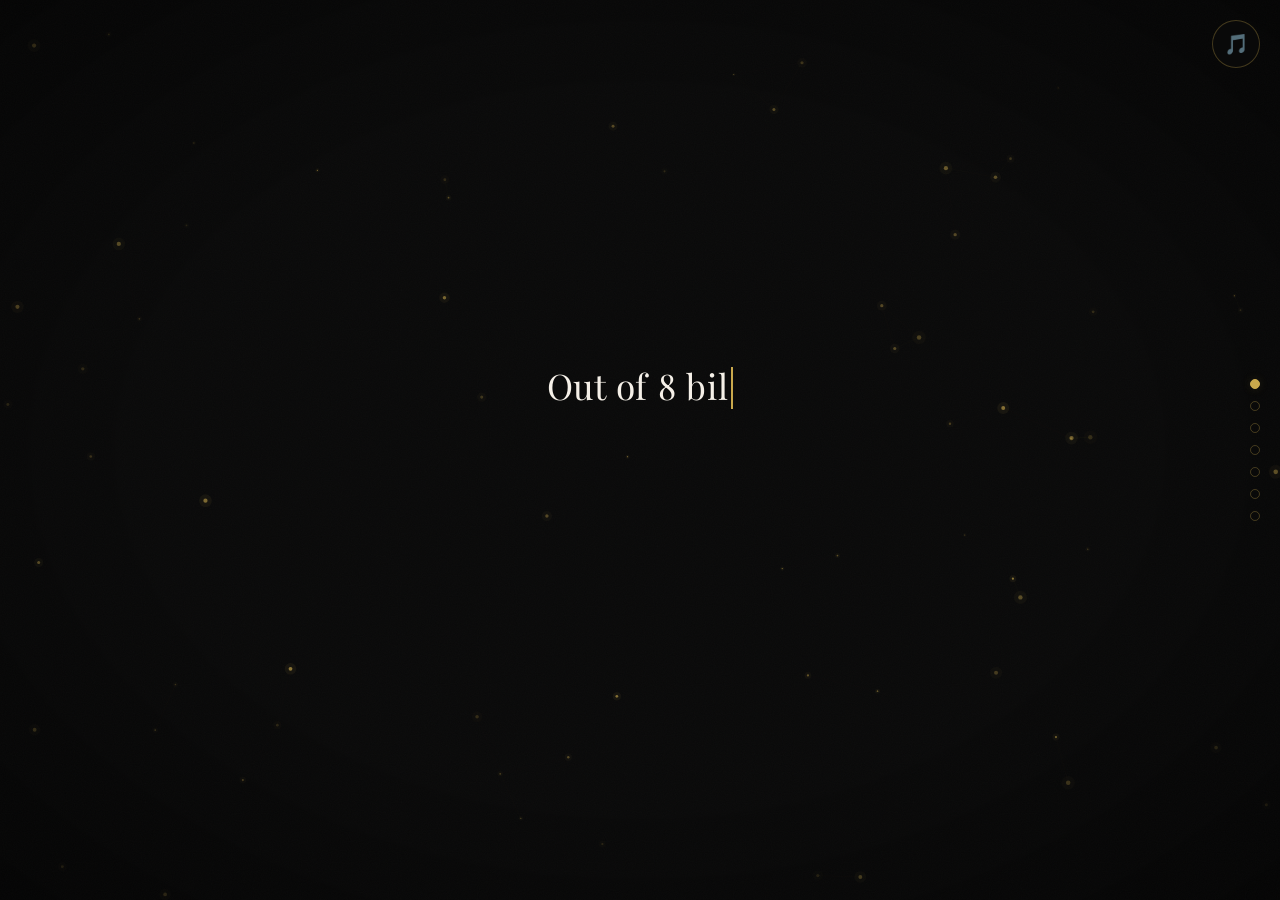
==== index.html @ c8b2b07a "✨ Add vignette overlay, noise texture, OG tags, favicon — premium polish" ====
<!DOCTYPE html>
<html lang="en">
<head>
  <meta charset="UTF-8" />
  <meta name="viewport" content="width=device-width, initial-scale=1.0" />
  <title>Happy Best Friends Day 💛</title>
  <meta name="description" content="A heartfelt tribute to the friends who became family. Happy Best Friends Day." />
  <meta name="theme-color" content="#0a0a0a" />

  <!-- Open Graph for social sharing -->
  <meta property="og:title" content="Happy Best Friends Day 💛" />
  <meta property="og:description" content="A heartfelt tribute to the friends who became family." />
  <meta property="og:type" content="website" />

  <!-- Inline SVG Favicon -->
  <link rel="icon" type="image/svg+xml" href="data:image/svg+xml,%3Csvg xmlns='http://www.w3.org/2000/svg' viewBox='0 0 100 100'%3E%3Ctext y='.9em' font-size='90'%3E💛%3C/text%3E%3C/svg%3E" />

  <!-- Google Fonts -->
  <link rel="preconnect" href="https://fonts.googleapis.com" />
  <link rel="preconnect" href="https://fonts.gstatic.com" crossorigin />
  <link href="https://fonts.googleapis.com/css2?family=Playfair+Display:ital,wght@0,400;0,700;0,900;1,400;1,700&family=DM+Sans:wght@300;400;500;700&family=JetBrains+Mono:wght@400;700&display=swap" rel="stylesheet" />

  <!-- Canvas Confetti CDN -->
  <script src="https://cdn.jsdelivr.net/npm/canvas-confetti@1.9.2/dist/confetti.browser.min.js"></script>

  <!-- Styles -->
  <link rel="stylesheet" href="style.css" />
</head>
<body>

  <!-- Persistent Particle Canvas -->
  <canvas id="particle-canvas"></canvas>

  <!-- Cinematic Vignette Overlay -->
  <div id="vignette-overlay"></div>

  <!-- Music Toggle -->
  <!-- CUSTOMIZE: Replace assets/bg-music.mp3 with your own background music file -->
  <button class="music-toggle" id="musicToggle" aria-label="Toggle background music">🎵</button>
  <audio id="bgMusic" src="assets/bg-music.mp3" loop preload="auto"></audio>

  <!-- Navigation Dots -->
  <div class="nav-dots" id="navDots"></div>

  <!-- ============================================
       SECTION 1 — Landing
       ============================================ -->
  <div class="section active" id="section-0" data-section="0">
    <div class="landing-content">
      <div class="typing-container" id="typingContainer">
        <!-- CUSTOMIZE: Change the landing quotes below -->
        <div class="typing-line" id="line-0"></div>
        <div class="typing-line" id="line-1"></div>
        <div class="typing-line" id="line-2"></div>
        <div class="typing-line" id="line-3"></div>
      </div>
      <div class="begin-btn" id="beginBtn">
        <button class="gold-btn" onclick="goToSection(1)">Begin Journey →</button>
      </div>
    </div>
  </div>

  <!-- ============================================
       SECTION 2 — Name Reveal
       ============================================ -->
  <div class="section" id="section-1" data-section="1">
    <div class="name-reveal-content">
      <div class="name-form" id="nameForm">
        <h2>Before we continue...</h2>
        <p>What's your name?</p>
        <div class="name-input-wrapper">
          <input
            type="text"
            class="name-input"
            id="nameInput"
            placeholder="Type your name"
            autocomplete="off"
            maxlength="30"
          />
        </div>
        <button class="gold-btn" id="nameSubmitBtn">Continue →</button>
      </div>
      <div class="welcome-text" id="welcomeText"></div>
    </div>
  </div>

  <!-- ============================================
       SECTION 3 — Friendship Scanner
       ============================================ -->
  <div class="section" id="section-2" data-section="2">
    <div class="scanner-content">
      <div class="scanner-title">⟐ Friendship Analysis Protocol ⟐</div>

      <div id="scanSteps">
        <div class="scan-step" id="scan-0">Loading Memories...&nbsp;&nbsp;<span class="scan-bar" id="bar-0"></span></div>
        <div class="scan-step" id="scan-1">Loading Laughter...&nbsp;&nbsp;<span class="scan-bar" id="bar-1"></span></div>
        <div class="scan-step" id="scan-2">Loading Chaos...&nbsp;&nbsp;&nbsp;&nbsp;<span class="scan-bar" id="bar-2"></span></div>
        <div class="scan-step" id="scan-3">Loading Trust...&nbsp;&nbsp;&nbsp;&nbsp;<span class="scan-bar" id="bar-3"></span></div>
      </div>

      <div class="friendship-report" id="friendshipReport">
        <div class="report-title">◆ Friendship Report ◆</div>
        <div class="report-row">
          <span class="label">Loyalty</span>
          <span class="bar">██████████</span>
          <span class="value">100%</span>
        </div>
        <div class="report-row">
          <span class="label">Humor</span>
          <span class="bar">██████████</span>
          <span class="value">100%</span>
        </div>
        <div class="report-row chaos">
          <span class="label">Chaos</span>
          <span class="bar">██████████</span>
          <span class="value">1000%</span>
        </div>
        <div class="report-row maturity">
          <span class="label">Maturity</span>
          <span class="bar">█░░░░░░░░░</span>
          <span class="value">5%</span>
        </div>
      </div>

      <div class="scanner-btn" id="scannerBtn">
        <button class="gold-btn" onclick="goToSection(3)">Continue →</button>
      </div>
    </div>
  </div>

  <!-- ============================================
       SECTION 4 — Memory Wall
       ============================================ -->
  <div class="section" id="section-3" data-section="3">
    <div class="memory-content">
      <h2>Our Memories</h2>
      <p class="memory-subtitle">Every photo tells a story we'll never forget</p>

      <div class="memory-grid">
        <!-- CUSTOMIZE: Replace assets/photo1.jpg through photo4.jpg with your own photos -->
        <!-- CUSTOMIZE: Update the captions in data-caption attributes -->
        <div class="memory-card" data-img="assets/photo1.jpg" data-caption="The day we almost got kicked out.">
          <img src="assets/photo1.jpg" alt="Memory 1" onerror="this.style.display='none'; this.nextElementSibling.style.display='flex';" />
          <div class="placeholder-icon" style="display:none;">
            <svg viewBox="0 0 24 24"><path d="M23 19a2 2 0 01-2 2H3a2 2 0 01-2-2V8a2 2 0 012-2h4l2-3h6l2 3h4a2 2 0 012 2z" /><circle cx="12" cy="13" r="4" /></svg>
            <span>Photo 1</span>
          </div>
          <div class="memory-overlay"><span>Remember this day?</span></div>
        </div>

        <div class="memory-card" data-img="assets/photo2.jpg" data-caption="We laughed until it hurt.">
          <img src="assets/photo2.jpg" alt="Memory 2" onerror="this.style.display='none'; this.nextElementSibling.style.display='flex';" />
          <div class="placeholder-icon" style="display:none;">
            <svg viewBox="0 0 24 24"><path d="M23 19a2 2 0 01-2 2H3a2 2 0 01-2-2V8a2 2 0 012-2h4l2-3h6l2 3h4a2 2 0 012 2z" /><circle cx="12" cy="13" r="4" /></svg>
            <span>Photo 2</span>
          </div>
          <div class="memory-overlay"><span>Remember this day?</span></div>
        </div>

        <div class="memory-card" data-img="assets/photo3.jpg" data-caption="That spontaneous adventure.">
          <img src="assets/photo3.jpg" alt="Memory 3" onerror="this.style.display='none'; this.nextElementSibling.style.display='flex';" />
          <div class="placeholder-icon" style="display:none;">
            <svg viewBox="0 0 24 24"><path d="M23 19a2 2 0 01-2 2H3a2 2 0 01-2-2V8a2 2 0 012-2h4l2-3h6l2 3h4a2 2 0 012 2z" /><circle cx="12" cy="13" r="4" /></svg>
            <span>Photo 3</span>
          </div>
          <div class="memory-overlay"><span>Remember this day?</span></div>
        </div>

        <div class="memory-card" data-img="assets/photo4.jpg" data-caption="The one we'll never forget.">
          <img src="assets/photo4.jpg" alt="Memory 4" onerror="this.style.display='none'; this.nextElementSibling.style.display='flex';" />
          <div class="placeholder-icon" style="display:none;">
            <svg viewBox="0 0 24 24"><path d="M23 19a2 2 0 01-2 2H3a2 2 0 01-2-2V8a2 2 0 012-2h4l2-3h6l2 3h4a2 2 0 012 2z" /><circle cx="12" cy="13" r="4" /></svg>
            <span>Photo 4</span>
          </div>
          <div class="memory-overlay"><span>Remember this day?</span></div>
        </div>
      </div>

      <button class="gold-btn" onclick="goToSection(4)">Continue →</button>
    </div>
  </div>

  <!-- Memory Modal -->
  <div class="modal-backdrop" id="memoryModal">
    <div class="modal-content">
      <img id="modalImg" src="" alt="Memory" style="display:none;" />
      <div class="placeholder-large" id="modalPlaceholder" style="display:none;">
        <svg viewBox="0 0 24 24"><path d="M23 19a2 2 0 01-2 2H3a2 2 0 01-2-2V8a2 2 0 012-2h4l2-3h6l2 3h4a2 2 0 012 2z" stroke="currentColor" fill="none" stroke-width="1" /><circle cx="12" cy="13" r="4" stroke="currentColor" fill="none" stroke-width="1" /></svg>
      </div>
      <p class="modal-caption" id="modalCaption"></p>
    </div>
  </div>

  <!-- ============================================
       SECTION 5 — Friendship Timeline
       ============================================ -->
  <div class="section" id="section-4" data-section="4">
    <div class="timeline-content">
      <h2>Our Journey</h2>

      <div class="timeline">
        <!-- CUSTOMIZE: Update years and descriptions below -->
        <div class="timeline-node" data-delay="0">
          <div class="timeline-dot"></div>
          <div class="timeline-year">2023</div>
          <div class="timeline-desc">"Met you"</div>
        </div>
        <div class="timeline-node" data-delay="1">
          <div class="timeline-dot"></div>
          <div class="timeline-year">2024</div>
          <div class="timeline-desc">"Became close friends"</div>
        </div>
        <div class="timeline-node" data-delay="2">
          <div class="timeline-dot"></div>
          <div class="timeline-year">2025</div>
          <div class="timeline-desc">"Shared countless memories"</div>
        </div>
        <div class="timeline-node" data-delay="3">
          <div class="timeline-dot"></div>
          <div class="timeline-year">2026</div>
          <div class="timeline-desc">"Still here"</div>
        </div>
      </div>

      <div class="timeline-btn">
        <button class="gold-btn" onclick="goToSection(5)">Continue →</button>
      </div>
    </div>
  </div>

  <!-- ============================================
       SECTION 6 — Secret Letter
       ============================================ -->
  <div class="section" id="section-5" data-section="5">
    <div class="letter-content">
      <div class="letter-card">
        <!-- CUSTOMIZE: Edit the letter lines below -->
        <div class="letter-line" id="letter-0"></div>
        <div class="letter-line" id="letter-1">People often talk about success, money, careers and achievements.</div>
        <div class="letter-line" id="letter-2">But years later, what we truly remember are the people who stood beside us.</div>
        <div class="letter-line" id="letter-3">Thank you for being one of them.</div>
        <div class="letter-line" id="letter-4">Happy Best Friends Day ❤️</div>
      </div>
      <div class="letter-btn" id="letterBtn">
        <button class="gold-btn" onclick="goToSection(6)">One Last Thing →</button>
      </div>
    </div>
  </div>

  <!-- ============================================
       SECTION 7 — Final Surprise
       ============================================ -->
  <div class="section" id="section-6" data-section="6">
    <div class="surprise-content">
      <button class="gold-btn surprise-calc-btn" id="calcBtn">Calculate Friendship Value</button>
      <div class="surprise-sequence" id="surpriseSequence" style="display:none;"></div>
      <div class="final-message" id="finalMessage">See you in the next chapter. 🥂</div>
    </div>
  </div>

  <!-- Main Script -->
  <script src="script.js"></script>
</body>
</html>
---- style.css ----
/* ============================================
   Best Friends Day — Premium Dark Luxury Theme
   ============================================ */

/* --- CSS Custom Properties --- */
:root {
  /* Colors */
  --bg-primary: #0a0a0a;
  --bg-secondary: #111111;
  --bg-card: rgba(20, 20, 20, 0.85);
  --gold: #c9a84c;
  --gold-light: #e0c872;
  --gold-dim: rgba(201, 168, 76, 0.3);
  --gold-glow: rgba(201, 168, 76, 0.15);
  --cream: #f5f0e8;
  --cream-dim: rgba(245, 240, 232, 0.6);
  --red-error: #e74c3c;
  --warm-gradient: linear-gradient(135deg, #1a1207 0%, #0a0a0a 40%, #0d0804 100%);
  --glass-bg: rgba(15, 15, 15, 0.65);
  --glass-border: rgba(201, 168, 76, 0.25);

  /* Fonts */
  --font-heading: 'Playfair Display', Georgia, serif;
  --font-body: 'DM Sans', 'Segoe UI', sans-serif;
  --font-mono: 'JetBrains Mono', 'Fira Code', 'Courier New', monospace;

  /* Spacing */
  --section-padding: 2rem;

  /* Transitions */
  --fade-duration: 600ms;
  --ease-smooth: cubic-bezier(0.4, 0, 0.2, 1);
}

/* --- Reset & Base --- */
*,
*::before,
*::after {
  margin: 0;
  padding: 0;
  box-sizing: border-box;
}

html, body {
  width: 100%;
  height: 100%;
  overflow: hidden;
  background: var(--bg-primary);
  color: var(--cream);
  font-family: var(--font-body);
  font-size: 16px;
  line-height: 1.6;
  -webkit-font-smoothing: antialiased;
  -moz-osx-font-smoothing: grayscale;
}

/* --- Particle Canvas (persistent background layer) --- */
#particle-canvas {
  position: fixed;
  top: 0;
  left: 0;
  width: 100%;
  height: 100%;
  z-index: 0;
  pointer-events: none;
}

/* --- Vignette Overlay (cinematic depth) --- */
#vignette-overlay {
  position: fixed;
  inset: 0;
  z-index: 0;
  pointer-events: none;
  background: radial-gradient(ellipse at center, transparent 50%, rgba(0, 0, 0, 0.55) 100%);
}

/* --- Subtle noise texture --- */
body::after {
  content: '';
  position: fixed;
  inset: 0;
  z-index: 0;
  pointer-events: none;
  opacity: 0.025;
  background-image: url("data:image/svg+xml,%3Csvg viewBox='0 0 256 256' xmlns='http://www.w3.org/2000/svg'%3E%3Cfilter id='noise'%3E%3CfeTurbulence type='fractalNoise' baseFrequency='0.9' numOctaves='4' stitchTiles='stitch'/%3E%3C/filter%3E%3Crect width='100%25' height='100%25' filter='url(%23noise)'/%3E%3C/svg%3E");
  background-repeat: repeat;
  background-size: 256px 256px;
}

/* --- Music Toggle --- */
.music-toggle {
  position: fixed;
  top: 1.25rem;
  right: 1.25rem;
  z-index: 1000;
  width: 48px;
  height: 48px;
  border-radius: 50%;
  border: 1px solid var(--gold-dim);
  background: rgba(10, 10, 10, 0.8);
  backdrop-filter: blur(10px);
  color: var(--gold);
  font-size: 1.25rem;
  cursor: pointer;
  display: flex;
  align-items: center;
  justify-content: center;
  transition: all 0.3s var(--ease-smooth);
}

.music-toggle:hover {
  border-color: var(--gold);
  box-shadow: 0 0 20px var(--gold-glow);
  transform: scale(1.05);
}

/* --- Section System --- */
.section {
  position: fixed;
  top: 0;
  left: 0;
  width: 100%;
  height: 100%;
  display: flex;
  flex-direction: column;
  align-items: center;
  justify-content: center;
  padding: var(--section-padding);
  z-index: 1;
  opacity: 0;
  visibility: hidden;
  transition: opacity var(--fade-duration) var(--ease-smooth),
              visibility var(--fade-duration) var(--ease-smooth);
  overflow-y: auto;
}

.section.active {
  opacity: 1;
  visibility: visible;
}

/* --- Navigation Dots --- */
.nav-dots {
  position: fixed;
  right: 1.25rem;
  top: 50%;
  transform: translateY(-50%);
  z-index: 999;
  display: flex;
  flex-direction: column;
  gap: 12px;
}

.nav-dot {
  width: 10px;
  height: 10px;
  border-radius: 50%;
  border: 1px solid var(--gold-dim);
  background: transparent;
  cursor: pointer;
  transition: all 0.3s var(--ease-smooth);
}

.nav-dot.active {
  background: var(--gold);
  border-color: var(--gold);
  box-shadow: 0 0 10px var(--gold-glow);
}

.nav-dot:hover {
  border-color: var(--gold);
}

/* ===========================
   Section 1 — Landing
   =========================== */
.landing-content {
  text-align: center;
  max-width: 700px;
}

.typing-container {
  min-height: 200px;
  display: flex;
  flex-direction: column;
  align-items: center;
  justify-content: center;
  gap: 0.5rem;
}

.typing-line {
  font-family: var(--font-heading);
  font-size: clamp(1.4rem, 4vw, 2.2rem);
  color: var(--cream);
  opacity: 0;
  transform: translateY(10px);
  transition: opacity 0.6s var(--ease-smooth), transform 0.6s var(--ease-smooth);
  letter-spacing: 0.02em;
}

.typing-line.visible {
  opacity: 1;
  transform: translateY(0);
}

.typing-line .cursor {
  display: inline-block;
  width: 2px;
  height: 1.2em;
  background: var(--gold);
  margin-left: 3px;
  vertical-align: text-bottom;
  animation: blink 0.8s step-end infinite;
}

@keyframes blink {
  0%, 100% { opacity: 1; }
  50% { opacity: 0; }
}

.begin-btn {
  margin-top: 3rem;
  opacity: 0;
  transform: translateY(20px);
  transition: opacity 0.8s var(--ease-smooth), transform 0.8s var(--ease-smooth);
  pointer-events: none;
}

.begin-btn.visible {
  opacity: 1;
  transform: translateY(0);
  pointer-events: all;
}

/* --- Buttons (shared) --- */
.gold-btn {
  display: inline-block;
  padding: 1rem 2.5rem;
  font-family: var(--font-body);
  font-size: 1rem;
  font-weight: 500;
  color: var(--gold);
  background: transparent;
  border: 1.5px solid var(--gold);
  border-radius: 0;
  cursor: pointer;
  letter-spacing: 0.12em;
  text-transform: uppercase;
  transition: all 0.4s var(--ease-smooth);
  position: relative;
  overflow: hidden;
}

.gold-btn::before {
  content: '';
  position: absolute;
  top: 0;
  left: -100%;
  width: 100%;
  height: 100%;
  background: linear-gradient(90deg, transparent, var(--gold-glow), transparent);
  transition: left 0.5s var(--ease-smooth);
}

.gold-btn:hover::before {
  left: 100%;
}

.gold-btn:hover {
  background: rgba(201, 168, 76, 0.08);
  box-shadow: 0 0 30px var(--gold-glow), inset 0 0 30px rgba(201, 168, 76, 0.05);
  transform: translateY(-2px);
}

/* ===========================
   Section 2 — Name Reveal
   =========================== */
.name-reveal-content {
  text-align: center;
  max-width: 500px;
}

.name-reveal-content h2 {
  font-family: var(--font-heading);
  font-size: clamp(1.8rem, 5vw, 2.8rem);
  color: var(--cream);
  margin-bottom: 0.5rem;
  font-weight: 400;
}

.name-reveal-content p {
  color: var(--cream-dim);
  font-size: 1.05rem;
  margin-bottom: 2.5rem;
}

.name-input-wrapper {
  position: relative;
  width: 100%;
  max-width: 320px;
  margin: 0 auto 1.5rem;
}

.name-input {
  width: 100%;
  padding: 1rem 0.5rem;
  font-family: var(--font-heading);
  font-size: 1.4rem;
  color: var(--cream);
  background: transparent;
  border: none;
  border-bottom: 2px solid var(--gold-dim);
  outline: none;
  text-align: center;
  letter-spacing: 0.05em;
  transition: border-color 0.3s var(--ease-smooth);
}

.name-input::placeholder {
  color: rgba(245, 240, 232, 0.25);
  font-style: italic;
}

.name-input:focus {
  border-bottom-color: var(--gold);
}

.welcome-text {
  font-family: var(--font-heading);
  font-style: italic;
  font-size: clamp(2rem, 6vw, 3.5rem);
  color: var(--gold);
  opacity: 0;
  transform: scale(0.9);
  transition: opacity 0.8s var(--ease-smooth), transform 0.8s var(--ease-smooth);
  margin-top: 1rem;
}

.welcome-text.visible {
  opacity: 1;
  transform: scale(1);
}

.name-form {
  opacity: 1;
  transition: opacity 0.5s var(--ease-smooth);
}

.name-form.hidden {
  opacity: 0;
  pointer-events: none;
}

/* ===========================
   Section 3 — Friendship Scanner
   =========================== */
.scanner-content {
  text-align: left;
  max-width: 520px;
  width: 100%;
}

.scanner-title {
  font-family: var(--font-mono);
  font-size: 0.75rem;
  text-transform: uppercase;
  letter-spacing: 0.3em;
  color: var(--gold-dim);
  margin-bottom: 2rem;
  text-align: center;
}

.scan-step {
  font-family: var(--font-mono);
  font-size: clamp(0.8rem, 2.5vw, 0.95rem);
  color: var(--gold-light);
  padding: 0.5rem 0;
  opacity: 0;
  transform: translateX(-10px);
  transition: opacity 0.4s var(--ease-smooth), transform 0.4s var(--ease-smooth);
}

.scan-step.visible {
  opacity: 1;
  transform: translateX(0);
}

.scan-bar {
  display: inline-block;
  overflow: hidden;
  color: var(--gold);
}

.friendship-report {
  margin-top: 2.5rem;
  padding: 2rem;
  border: 1px solid var(--gold-dim);
  background: var(--bg-card);
  opacity: 0;
  transform: translateY(20px);
  transition: opacity 0.6s var(--ease-smooth), transform 0.6s var(--ease-smooth);
}

.friendship-report.visible {
  opacity: 1;
  transform: translateY(0);
}

.report-title {
  font-family: var(--font-mono);
  font-size: 0.7rem;
  letter-spacing: 0.4em;
  text-transform: uppercase;
  color: var(--gold);
  text-align: center;
  margin-bottom: 1.5rem;
  padding-bottom: 1rem;
  border-bottom: 1px solid var(--gold-dim);
}

.report-row {
  font-family: var(--font-mono);
  font-size: clamp(0.75rem, 2.2vw, 0.9rem);
  color: var(--cream);
  padding: 0.4rem 0;
  display: flex;
  justify-content: space-between;
  gap: 1rem;
}

.report-row .label {
  color: var(--cream-dim);
  min-width: 80px;
}

.report-row .bar {
  color: var(--gold);
  flex: 1;
}

.report-row .value {
  color: var(--gold-light);
  font-weight: 700;
  min-width: 50px;
  text-align: right;
}

.report-row.chaos .value {
  color: var(--red-error);
  animation: pulseGlow 1.5s ease-in-out infinite;
}

.report-row.maturity .bar {
  color: var(--cream-dim);
}

@keyframes pulseGlow {
  0%, 100% { opacity: 1; }
  50% { opacity: 0.6; }
}

.scanner-btn {
  text-align: center;
  margin-top: 2rem;
  opacity: 0;
  transition: opacity 0.5s var(--ease-smooth);
}

.scanner-btn.visible {
  opacity: 1;
}

/* ===========================
   Section 4 — Memory Wall
   =========================== */
.memory-content {
  max-width: 700px;
  width: 100%;
  text-align: center;
}

.memory-content h2 {
  font-family: var(--font-heading);
  font-size: clamp(2rem, 5vw, 3rem);
  color: var(--cream);
  margin-bottom: 0.5rem;
  font-weight: 400;
}

.memory-subtitle {
  color: var(--cream-dim);
  font-size: 0.95rem;
  margin-bottom: 2rem;
}

.memory-grid {
  display: grid;
  grid-template-columns: repeat(2, 1fr);
  gap: 1rem;
  margin-bottom: 2rem;
}

.memory-card {
  position: relative;
  aspect-ratio: 4/3;
  border: 1px solid var(--gold-dim);
  overflow: hidden;
  cursor: pointer;
  transition: all 0.4s var(--ease-smooth);
  background: var(--bg-secondary);
}

.memory-card img {
  width: 100%;
  height: 100%;
  object-fit: cover;
  transition: transform 0.5s var(--ease-smooth);
}

.memory-card .placeholder-icon {
  position: absolute;
  top: 50%;
  left: 50%;
  transform: translate(-50%, -50%);
  display: flex;
  flex-direction: column;
  align-items: center;
  gap: 0.75rem;
  color: var(--gold-dim);
}

.placeholder-icon svg {
  width: 40px;
  height: 40px;
  stroke: var(--gold-dim);
  fill: none;
  stroke-width: 1.5;
}

.placeholder-icon span {
  font-size: 0.75rem;
  letter-spacing: 0.1em;
  text-transform: uppercase;
}

.memory-overlay {
  position: absolute;
  inset: 0;
  background: rgba(10, 10, 10, 0.7);
  display: flex;
  align-items: center;
  justify-content: center;
  opacity: 0;
  transition: opacity 0.4s var(--ease-smooth);
}

.memory-overlay span {
  font-family: var(--font-heading);
  font-style: italic;
  font-size: clamp(0.85rem, 2.5vw, 1.1rem);
  color: var(--gold-light);
  text-align: center;
  padding: 0 1rem;
}

.memory-card:hover {
  border-color: var(--gold);
  box-shadow: 0 0 30px var(--gold-glow);
  transform: scale(1.03);
}

.memory-card:hover img {
  transform: scale(1.08);
}

.memory-card:hover .memory-overlay {
  opacity: 1;
}

/* --- Memory Modal --- */
.modal-backdrop {
  position: fixed;
  inset: 0;
  background: rgba(0, 0, 0, 0.88);
  z-index: 2000;
  display: flex;
  align-items: center;
  justify-content: center;
  opacity: 0;
  visibility: hidden;
  transition: opacity 0.4s var(--ease-smooth), visibility 0.4s var(--ease-smooth);
  padding: 2rem;
}

.modal-backdrop.active {
  opacity: 1;
  visibility: visible;
}

.modal-content {
  max-width: 600px;
  width: 100%;
  text-align: center;
  transform: scale(0.9) translateY(20px);
  transition: transform 0.4s var(--ease-smooth);
}

.modal-backdrop.active .modal-content {
  transform: scale(1) translateY(0);
}

.modal-content img {
  width: 100%;
  border: 1px solid var(--gold-dim);
  margin-bottom: 1.5rem;
}

.modal-content .placeholder-large {
  width: 100%;
  aspect-ratio: 4/3;
  border: 1px solid var(--gold-dim);
  background: var(--bg-secondary);
  display: flex;
  align-items: center;
  justify-content: center;
  margin-bottom: 1.5rem;
}

.modal-content .placeholder-large svg {
  width: 60px;
  height: 60px;
  stroke: var(--gold-dim);
  fill: none;
  stroke-width: 1;
}

.modal-caption {
  font-family: var(--font-heading);
  font-style: italic;
  font-size: 1.1rem;
  color: var(--cream-dim);
  line-height: 1.5;
}

/* ===========================
   Section 5 — Timeline
   =========================== */
.timeline-content {
  max-width: 600px;
  width: 100%;
  text-align: center;
}

.timeline-content h2 {
  font-family: var(--font-heading);
  font-size: clamp(2rem, 5vw, 3rem);
  color: var(--cream);
  margin-bottom: 3rem;
  font-weight: 400;
}

.timeline {
  position: relative;
  padding: 0;
}

.timeline::before {
  content: '';
  position: absolute;
  left: 50%;
  top: 0;
  bottom: 0;
  width: 1px;
  background: linear-gradient(to bottom, transparent, var(--gold-dim) 15%, var(--gold) 50%, var(--gold-dim) 85%, transparent);
  transform: translateX(-50%);
}

.timeline-node {
  position: relative;
  padding: 1.5rem 0;
  opacity: 0;
  transform: translateY(20px);
  transition: opacity 0.6s var(--ease-smooth), transform 0.6s var(--ease-smooth);
}

.timeline-node.visible {
  opacity: 1;
  transform: translateY(0);
}

.timeline-dot {
  position: absolute;
  left: 50%;
  top: 50%;
  width: 12px;
  height: 12px;
  background: var(--gold);
  border-radius: 50%;
  transform: translate(-50%, -50%);
  box-shadow: 0 0 15px var(--gold-glow);
  z-index: 2;
}

.timeline-dot::after {
  content: '';
  position: absolute;
  inset: -4px;
  border-radius: 50%;
  border: 1px solid var(--gold-dim);
  animation: dotPulse 2s ease-in-out infinite;
}

@keyframes dotPulse {
  0%, 100% { transform: scale(1); opacity: 0.5; }
  50% { transform: scale(1.5); opacity: 0; }
}

.timeline-year {
  font-family: var(--font-heading);
  font-size: 1.6rem;
  color: var(--gold);
  font-weight: 700;
  margin-bottom: 0.25rem;
}

.timeline-desc {
  font-family: var(--font-body);
  font-size: 1rem;
  color: var(--cream-dim);
  font-style: italic;
}

.timeline-btn {
  margin-top: 2.5rem;
}

/* ===========================
   Section 6 — Secret Letter
   =========================== */
.letter-content {
  max-width: 580px;
  width: 100%;
}

.letter-card {
  padding: clamp(2rem, 5vw, 3rem);
  background: var(--glass-bg);
  border: 1px solid var(--glass-border);
  backdrop-filter: blur(20px);
  -webkit-backdrop-filter: blur(20px);
  border-radius: 4px;
  position: relative;
}

.letter-card::before {
  content: '';
  position: absolute;
  inset: -1px;
  border-radius: 4px;
  background: linear-gradient(135deg, var(--gold-dim), transparent 50%, var(--gold-dim));
  z-index: -1;
  opacity: 0.3;
}

.letter-line {
  font-family: var(--font-heading);
  font-size: clamp(1rem, 3vw, 1.25rem);
  color: var(--cream);
  line-height: 1.8;
  opacity: 0;
  transform: translateY(10px);
  transition: opacity 0.5s var(--ease-smooth), transform 0.5s var(--ease-smooth);
  margin-bottom: 0.75rem;
}

.letter-line.visible {
  opacity: 1;
  transform: translateY(0);
}

.letter-line:first-child {
  color: var(--gold);
  font-size: clamp(1.1rem, 3.5vw, 1.4rem);
  margin-bottom: 1.5rem;
}

.letter-line:last-child {
  color: var(--gold-light);
  margin-top: 1.5rem;
  font-size: clamp(1.1rem, 3.5vw, 1.4rem);
}

.letter-btn {
  text-align: center;
  margin-top: 2.5rem;
  opacity: 0;
  transition: opacity 0.5s var(--ease-smooth);
}

.letter-btn.visible {
  opacity: 1;
}

/* ===========================
   Section 7 — Final Surprise
   =========================== */
.surprise-content {
  text-align: center;
  max-width: 600px;
}

.surprise-calc-btn {
  font-size: 1.1rem;
  padding: 1.2rem 3rem;
  transition: all 0.4s var(--ease-smooth);
}

.surprise-calc-btn.hidden {
  opacity: 0;
  pointer-events: none;
}

.surprise-sequence {
  font-family: var(--font-mono);
  font-size: clamp(0.85rem, 2.5vw, 1rem);
  color: var(--gold-light);
  min-height: 200px;
  display: flex;
  flex-direction: column;
  align-items: center;
  justify-content: center;
  gap: 0.75rem;
}

.surprise-step {
  opacity: 0;
  transition: opacity 0.3s var(--ease-smooth);
}

.surprise-step.visible {
  opacity: 1;
}

.error-text {
  font-family: var(--font-heading);
  font-size: clamp(3rem, 10vw, 5rem);
  font-weight: 900;
  color: var(--red-error);
  letter-spacing: 0.15em;
  text-shadow: 0 0 40px rgba(231, 76, 60, 0.4);
  animation: errorPulse 1.5s ease-in-out infinite;
}

@keyframes errorPulse {
  0%, 100% { text-shadow: 0 0 40px rgba(231, 76, 60, 0.4); }
  50% { text-shadow: 0 0 80px rgba(231, 76, 60, 0.7), 0 0 120px rgba(231, 76, 60, 0.3); }
}

.error-subtext {
  font-family: var(--font-body);
  font-size: clamp(1rem, 3vw, 1.2rem);
  color: var(--cream-dim);
  font-style: italic;
  margin-top: 0.5rem;
}

.final-message {
  font-family: var(--font-heading);
  font-size: clamp(1.4rem, 4vw, 2rem);
  color: var(--gold);
  margin-top: 2.5rem;
  opacity: 0;
  transform: translateY(15px);
  transition: opacity 1s var(--ease-smooth), transform 1s var(--ease-smooth);
}

.final-message.visible {
  opacity: 1;
  transform: translateY(0);
}

/* Warm background transition for surprise */
.section.warm-bg {
  background: var(--warm-gradient);
}

/* ===========================
   Sparkle / Decorative Elements
   =========================== */
.sparkle-divider {
  display: flex;
  align-items: center;
  justify-content: center;
  gap: 0.75rem;
  margin: 1.5rem 0;
  color: var(--gold-dim);
  font-size: 0.6rem;
  letter-spacing: 0.5em;
}

.sparkle-divider::before,
.sparkle-divider::after {
  content: '';
  width: 40px;
  height: 1px;
  background: linear-gradient(to right, transparent, var(--gold-dim));
}

.sparkle-divider::after {
  background: linear-gradient(to left, transparent, var(--gold-dim));
}

/* ===========================
   Responsive — Mobile
   =========================== */
@media (max-width: 480px) {
  :root {
    --section-padding: 1.5rem;
  }

  .nav-dots {
    right: 0.75rem;
    gap: 8px;
  }

  .nav-dot {
    width: 7px;
    height: 7px;
  }

  .music-toggle {
    width: 40px;
    height: 40px;
    font-size: 1rem;
    top: 1rem;
    right: 1rem;
  }

  .gold-btn {
    padding: 0.85rem 2rem;
    font-size: 0.85rem;
  }

  .memory-grid {
    gap: 0.75rem;
  }

  .report-row {
    font-size: 0.7rem;
  }

  .friendship-report {
    padding: 1.25rem;
  }

  .letter-card {
    padding: 1.5rem;
  }

  .timeline::before {
    left: 20px;
  }

  .timeline-dot {
    left: 20px;
    width: 10px;
    height: 10px;
  }

  .timeline-node {
    padding-left: 50px;
    text-align: left;
  }

  .timeline-year,
  .timeline-desc {
    text-align: left;
  }
}

@media (max-width: 375px) {
  .typing-line {
    font-size: 1.2rem;
  }

  .scan-step {
    font-size: 0.72rem;
  }
}

/* ===========================
   Utility Animations
   =========================== */
@keyframes fadeInUp {
  from { opacity: 0; transform: translateY(20px); }
  to { opacity: 1; transform: translateY(0); }
}

@keyframes shimmer {
  0% { background-position: -200% center; }
  100% { background-position: 200% center; }
}

/* Gold shimmer for special text */
.shimmer-text {
  background: linear-gradient(90deg, var(--gold), var(--gold-light), var(--gold), var(--gold-light), var(--gold));
  background-size: 200% auto;
  -webkit-background-clip: text;
  -webkit-text-fill-color: transparent;
  background-clip: text;
  animation: shimmer 4s linear infinite;
}

/* Scrollbar (for sections with overflow) */
::-webkit-scrollbar {
  width: 4px;
}

::-webkit-scrollbar-track {
  background: var(--bg-primary);
}

::-webkit-scrollbar-thumb {
  background: var(--gold-dim);
  border-radius: 2px;
}

::-webkit-scrollbar-thumb:hover {
  background: var(--gold);
}
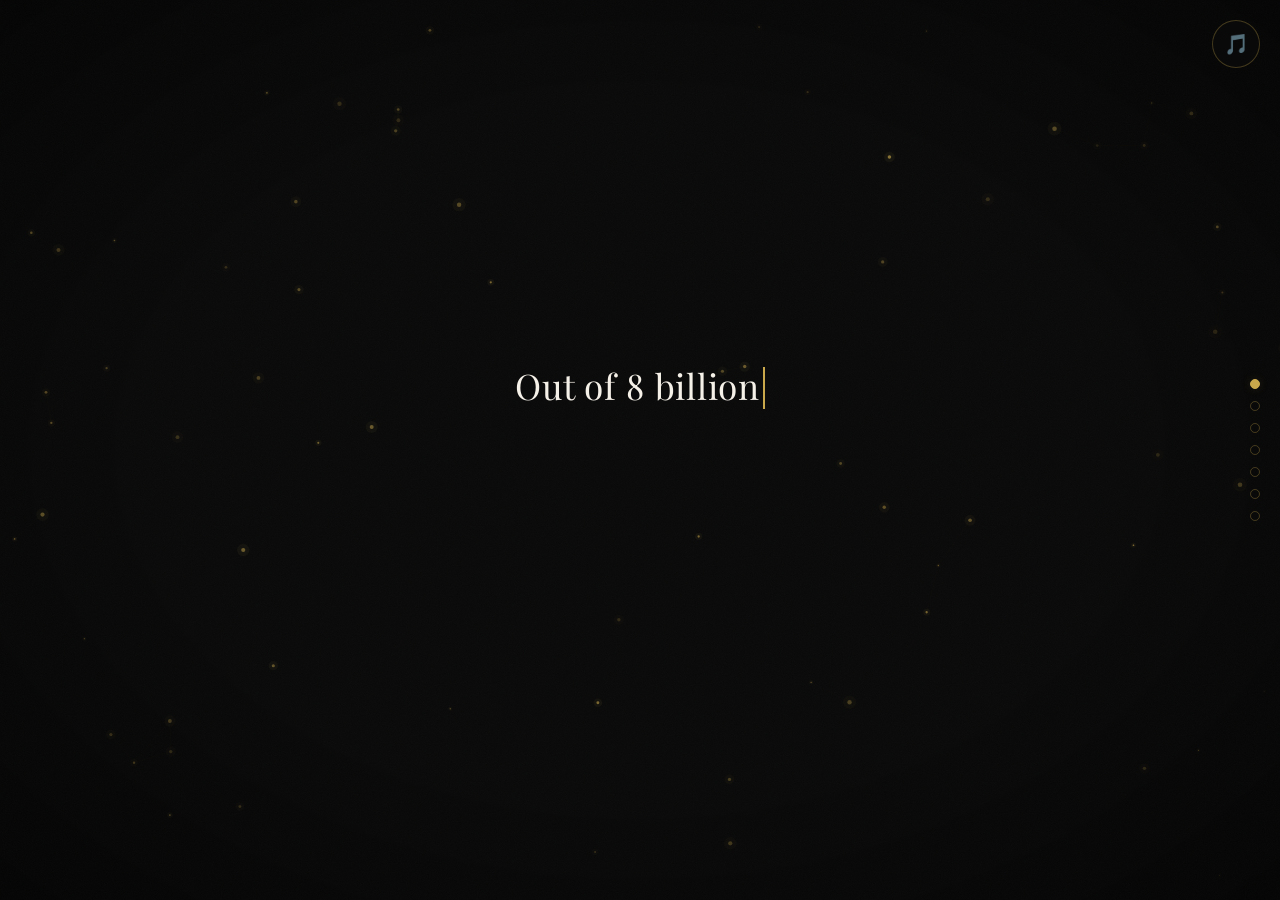
==== commit 9b736c83: "📸 Add real photos + update timeline to start from 2025" ====
--- a/index.html
+++ b/index.html
@@ -202,23 +202,23 @@
         <!-- CUSTOMIZE: Update years and descriptions below -->
         <div class="timeline-node" data-delay="0">
           <div class="timeline-dot"></div>
-          <div class="timeline-year">2023</div>
+          <div class="timeline-year">Early 2025</div>
           <div class="timeline-desc">"Met you"</div>
         </div>
         <div class="timeline-node" data-delay="1">
           <div class="timeline-dot"></div>
-          <div class="timeline-year">2024</div>
+          <div class="timeline-year">Mid 2025</div>
           <div class="timeline-desc">"Became close friends"</div>
         </div>
         <div class="timeline-node" data-delay="2">
           <div class="timeline-dot"></div>
-          <div class="timeline-year">2025</div>
+          <div class="timeline-year">Late 2025</div>
           <div class="timeline-desc">"Shared countless memories"</div>
         </div>
         <div class="timeline-node" data-delay="3">
           <div class="timeline-dot"></div>
           <div class="timeline-year">2026</div>
-          <div class="timeline-desc">"Still here"</div>
+          <div class="timeline-desc">"Still here, still us"</div>
         </div>
       </div>
 
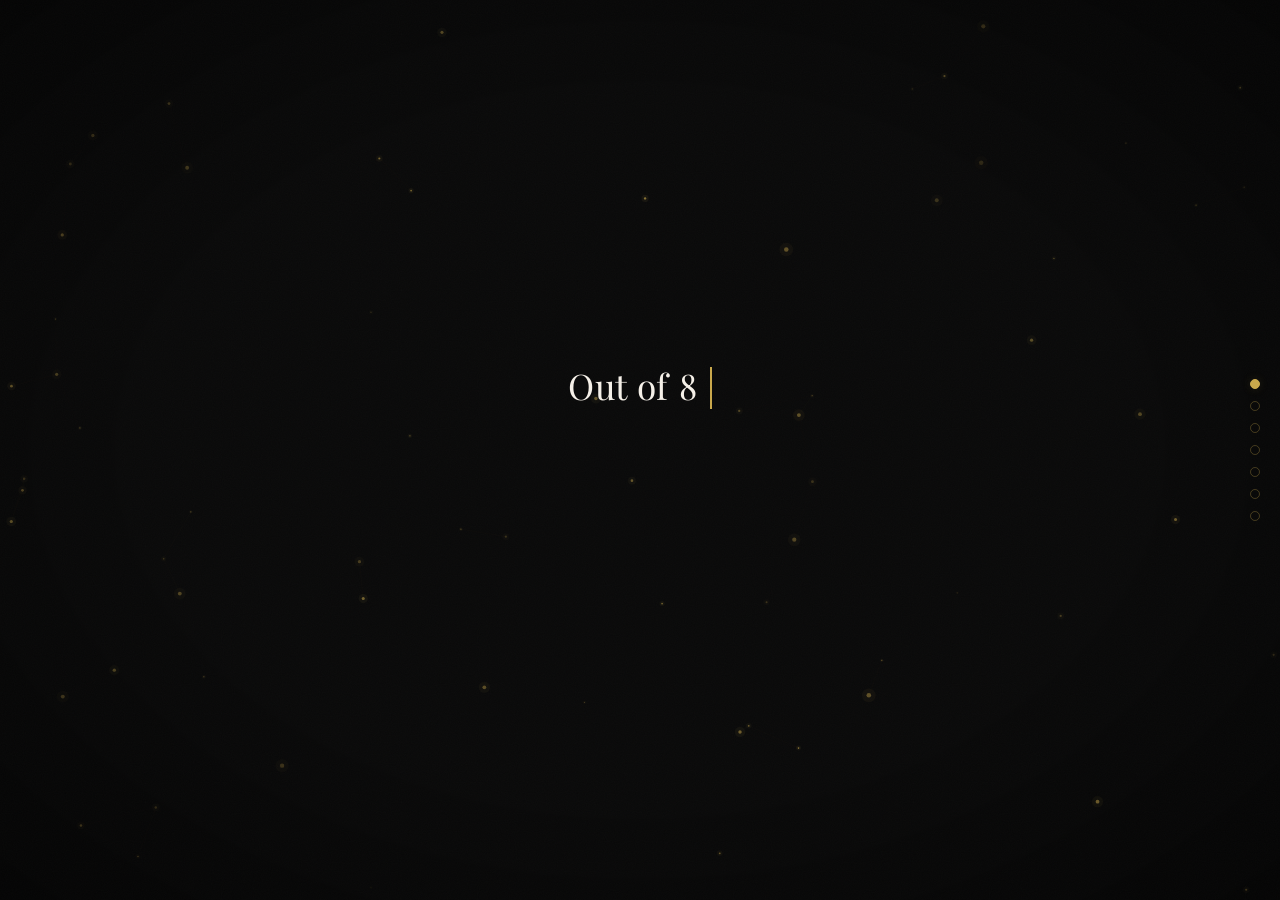
==== commit b6c138d6: "🔇 Remove music toggle" ====
--- a/index.html
+++ b/index.html
@@ -34,10 +34,7 @@
   <!-- Cinematic Vignette Overlay -->
   <div id="vignette-overlay"></div>
 
-  <!-- Music Toggle -->
-  <!-- CUSTOMIZE: Replace assets/bg-music.mp3 with your own background music file -->
-  <button class="music-toggle" id="musicToggle" aria-label="Toggle background music">🎵</button>
-  <audio id="bgMusic" src="assets/bg-music.mp3" loop preload="auto"></audio>
+
 
   <!-- Navigation Dots -->
   <div class="nav-dots" id="navDots"></div>
--- a/style.css
+++ b/style.css
@@ -87,32 +87,8 @@
   background-size: 256px 256px;
 }
 
-/* --- Music Toggle --- */
-.music-toggle {
-  position: fixed;
-  top: 1.25rem;
-  right: 1.25rem;
-  z-index: 1000;
-  width: 48px;
-  height: 48px;
-  border-radius: 50%;
-  border: 1px solid var(--gold-dim);
-  background: rgba(10, 10, 10, 0.8);
-  backdrop-filter: blur(10px);
-  color: var(--gold);
-  font-size: 1.25rem;
-  cursor: pointer;
-  display: flex;
-  align-items: center;
-  justify-content: center;
-  transition: all 0.3s var(--ease-smooth);
-}
-
-.music-toggle:hover {
-  border-color: var(--gold);
-  box-shadow: 0 0 20px var(--gold-glow);
-  transform: scale(1.05);
-}
+
+
 
 /* --- Section System --- */
 .section {
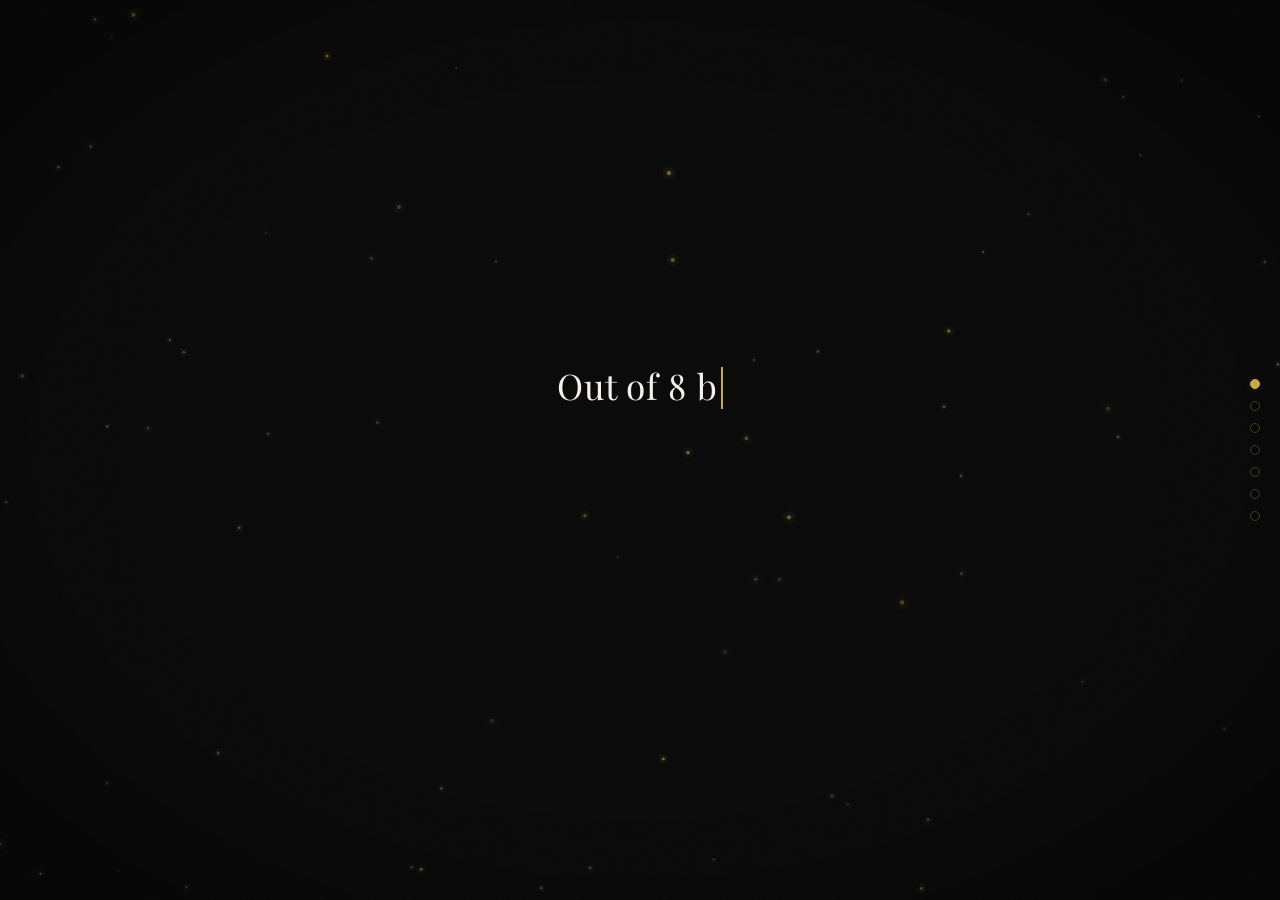
==== commit a31ef443: "🎙️ Add irresistible voice note player to Memory Wall" ====
--- a/index.html
+++ b/index.html
@@ -173,6 +173,27 @@
         </div>
       </div>
 
+      <!-- Voice Note Player -->
+      <div class="voice-note-wrapper" id="voiceNoteWrapper">
+        <div class="voice-note-label">I left you a voice note...</div>
+        <button class="voice-note-btn" id="voiceNoteBtn" aria-label="Play voice note">
+          <span class="voice-note-ring"></span>
+          <span class="voice-note-ring ring-2"></span>
+          <svg class="voice-icon play-icon" id="voicePlayIcon" viewBox="0 0 24 24" fill="none" stroke="currentColor" stroke-width="2">
+            <polygon points="5 3 19 12 5 21 5 3" fill="currentColor" stroke="none"/>
+          </svg>
+          <svg class="voice-icon pause-icon" id="voicePauseIcon" viewBox="0 0 24 24" fill="none" stroke="currentColor" stroke-width="2" style="display:none;">
+            <rect x="6" y="4" width="4" height="16" fill="currentColor" stroke="none"/>
+            <rect x="14" y="4" width="4" height="16" fill="currentColor" stroke="none"/>
+          </svg>
+        </button>
+        <div class="voice-note-progress" id="voiceProgress">
+          <div class="voice-note-bar" id="voiceBar"></div>
+        </div>
+        <div class="voice-note-hint">tap to play</div>
+      </div>
+      <audio id="voiceAudio" src="assets/voice-note.ogg" preload="auto"></audio>
+
       <button class="gold-btn" onclick="goToSection(4)">Continue →</button>
     </div>
   </div>
--- a/style.css
+++ b/style.css
@@ -619,6 +619,155 @@
 }
 
 /* ===========================
+   Voice Note Player
+   =========================== */
+.voice-note-wrapper {
+  display: flex;
+  flex-direction: column;
+  align-items: center;
+  gap: 0.75rem;
+  margin: 2rem 0;
+  padding: 1.5rem 2rem;
+  background: rgba(201, 168, 76, 0.04);
+  border: 1px solid var(--gold-dim);
+  border-radius: 16px;
+  position: relative;
+  overflow: hidden;
+  animation: voiceCardGlow 3s ease-in-out infinite;
+}
+
+@keyframes voiceCardGlow {
+  0%, 100% { box-shadow: 0 0 15px rgba(201, 168, 76, 0.05); border-color: var(--gold-dim); }
+  50% { box-shadow: 0 0 35px rgba(201, 168, 76, 0.15), 0 0 60px rgba(201, 168, 76, 0.05); border-color: var(--gold); }
+}
+
+.voice-note-label {
+  font-family: var(--font-heading);
+  font-style: italic;
+  font-size: clamp(1rem, 3vw, 1.2rem);
+  color: var(--gold-light);
+  letter-spacing: 0.02em;
+  animation: labelPulse 2.5s ease-in-out infinite;
+}
+
+@keyframes labelPulse {
+  0%, 100% { opacity: 0.8; }
+  50% { opacity: 1; }
+}
+
+.voice-note-btn {
+  position: relative;
+  width: 72px;
+  height: 72px;
+  border-radius: 50%;
+  border: 2px solid var(--gold);
+  background: rgba(201, 168, 76, 0.08);
+  color: var(--gold);
+  cursor: pointer;
+  display: flex;
+  align-items: center;
+  justify-content: center;
+  transition: all 0.3s var(--ease-smooth);
+  z-index: 1;
+}
+
+.voice-note-btn:hover {
+  background: rgba(201, 168, 76, 0.15);
+  transform: scale(1.08);
+  box-shadow: 0 0 40px rgba(201, 168, 76, 0.3);
+}
+
+.voice-note-btn:active {
+  transform: scale(0.95);
+}
+
+.voice-icon {
+  width: 28px;
+  height: 28px;
+  position: relative;
+  z-index: 2;
+}
+
+.play-icon {
+  margin-left: 3px; /* optical center for play triangle */
+}
+
+/* Pulsing rings */
+.voice-note-ring {
+  position: absolute;
+  inset: -8px;
+  border-radius: 50%;
+  border: 1px solid var(--gold);
+  opacity: 0;
+  animation: ringPulse 2s ease-out infinite;
+}
+
+.voice-note-ring.ring-2 {
+  inset: -16px;
+  animation-delay: 0.5s;
+}
+
+@keyframes ringPulse {
+  0% { transform: scale(0.8); opacity: 0.6; }
+  100% { transform: scale(1.4); opacity: 0; }
+}
+
+/* Hide rings when playing */
+.voice-note-btn.playing .voice-note-ring {
+  animation: none;
+  opacity: 0;
+}
+
+.voice-note-btn.playing {
+  border-color: var(--gold-light);
+  background: rgba(201, 168, 76, 0.12);
+  box-shadow: 0 0 30px rgba(201, 168, 76, 0.2);
+  animation: playingGlow 1.5s ease-in-out infinite;
+}
+
+@keyframes playingGlow {
+  0%, 100% { box-shadow: 0 0 20px rgba(201, 168, 76, 0.15); }
+  50% { box-shadow: 0 0 40px rgba(201, 168, 76, 0.35); }
+}
+
+/* Progress bar */
+.voice-note-progress {
+  width: 100%;
+  max-width: 200px;
+  height: 3px;
+  background: rgba(201, 168, 76, 0.15);
+  border-radius: 3px;
+  overflow: hidden;
+}
+
+.voice-note-bar {
+  height: 100%;
+  width: 0%;
+  background: linear-gradient(90deg, var(--gold), var(--gold-light));
+  border-radius: 3px;
+  transition: width 0.2s linear;
+}
+
+/* Hint text */
+.voice-note-hint {
+  font-family: var(--font-body);
+  font-size: 0.7rem;
+  text-transform: uppercase;
+  letter-spacing: 0.25em;
+  color: var(--cream-dim);
+  animation: hintBounce 2s ease-in-out infinite;
+}
+
+@keyframes hintBounce {
+  0%, 100% { transform: translateY(0); opacity: 0.5; }
+  50% { transform: translateY(-3px); opacity: 0.9; }
+}
+
+.voice-note-hint.hidden {
+  display: none;
+}
+
+/* ===========================
    Section 5 — Timeline
    =========================== */
 .timeline-content {
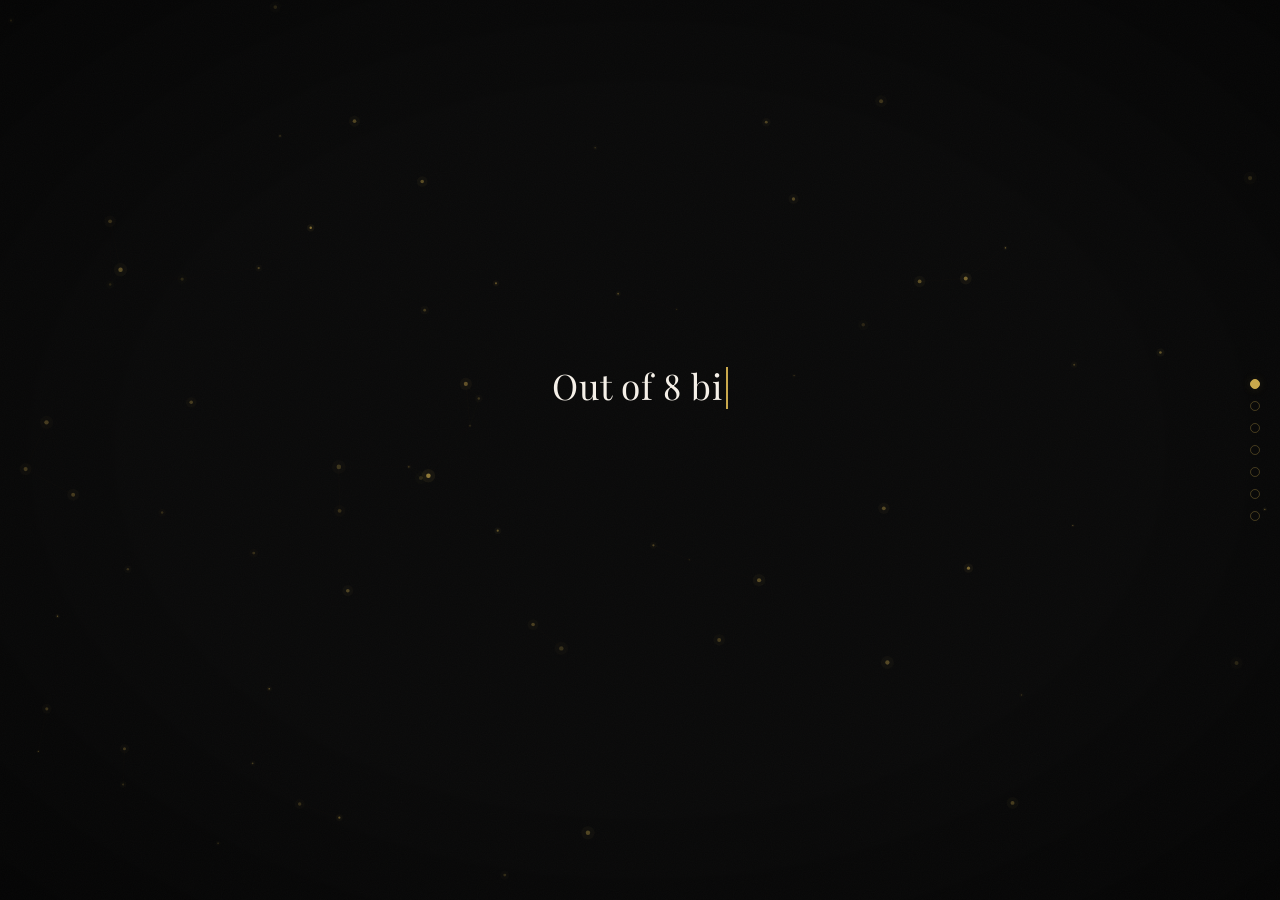
==== commit 0fb84394: "🔊 Add MP3 conversion + audio test page for cross-browser fix" ====
--- a/index.html
+++ b/index.html
@@ -192,7 +192,10 @@
         </div>
         <div class="voice-note-hint">tap to play</div>
       </div>
-      <audio id="voiceAudio" src="assets/voice-note.ogg" preload="auto"></audio>
+      <audio id="voiceAudio" preload="auto">
+        <source src="assets/voice-note.mp3" type="audio/mpeg">
+        <source src="assets/voice-note.ogg" type="audio/ogg">
+      </audio>
 
       <button class="gold-btn" onclick="goToSection(4)">Continue →</button>
     </div>
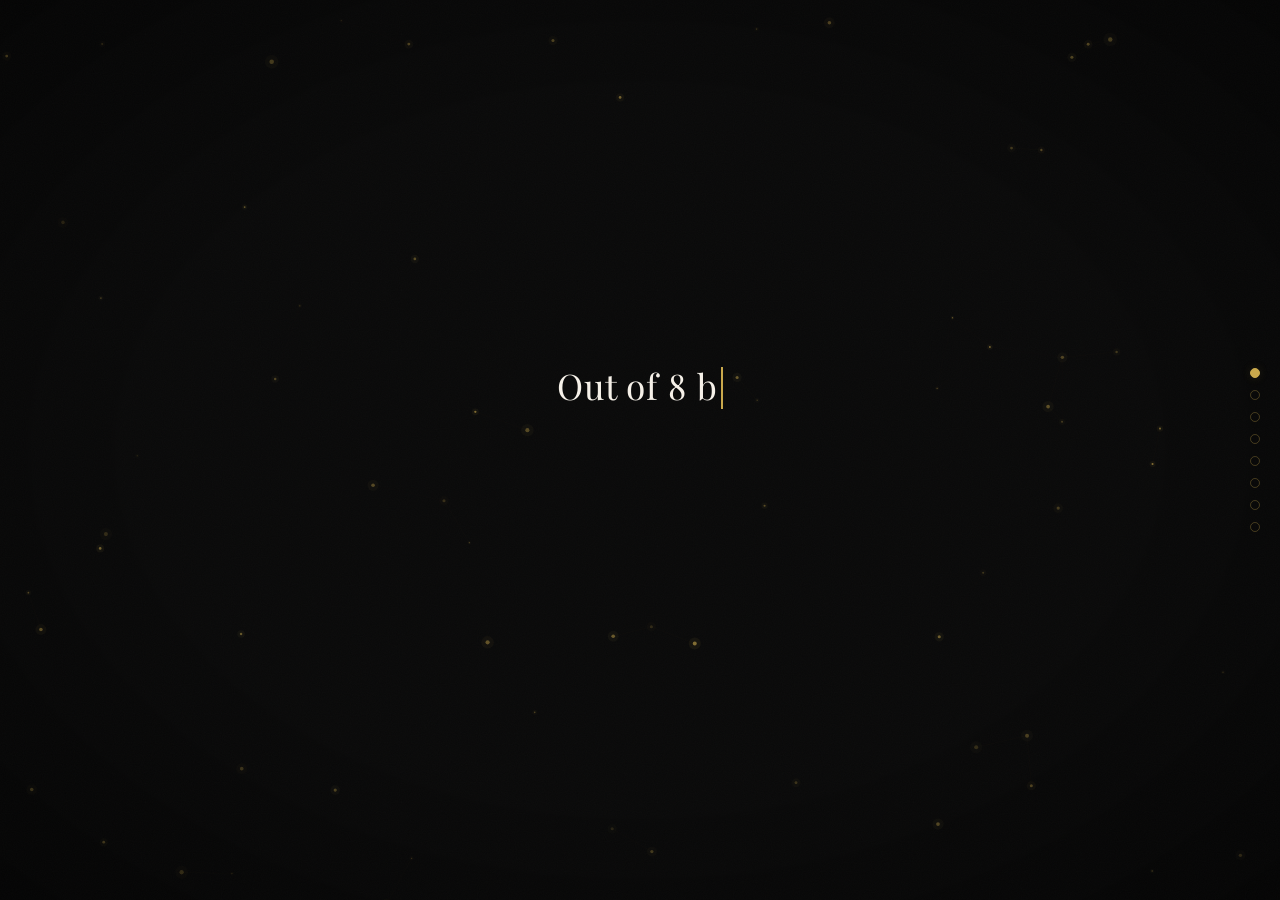
==== commit c6d7af64: "🎙️ Voice note is now its own full-screen section after Memory Wall" ====
--- a/index.html
+++ b/index.html
@@ -173,9 +173,31 @@
         </div>
       </div>
 
-      <!-- Voice Note Player -->
+      <button class="gold-btn" onclick="goToSection(4)">Continue →</button>
+    </div>
+  </div>
+
+  <!-- Memory Modal -->
+  <div class="modal-backdrop" id="memoryModal">
+    <div class="modal-content">
+      <img id="modalImg" src="" alt="Memory" style="display:none;" />
+      <div class="placeholder-large" id="modalPlaceholder" style="display:none;">
+        <svg viewBox="0 0 24 24"><path d="M23 19a2 2 0 01-2 2H3a2 2 0 01-2-2V8a2 2 0 012-2h4l2-3h6l2 3h4a2 2 0 012 2z" stroke="currentColor" fill="none" stroke-width="1" /><circle cx="12" cy="13" r="4" stroke="currentColor" fill="none" stroke-width="1" /></svg>
+      </div>
+      <p class="modal-caption" id="modalCaption"></p>
+    </div>
+  </div>
+
+  <!-- ============================================
+       SECTION 5 — Voice Note
+       ============================================ -->
+  <div class="section" id="section-4" data-section="4">
+    <div class="voice-section-content">
+      <div class="voice-section-icon">🎙️</div>
+      <h2 class="voice-section-title">Wait... I recorded something for you</h2>
+      <p class="voice-section-subtitle">Some things are better heard than read</p>
+
       <div class="voice-note-wrapper" id="voiceNoteWrapper">
-        <div class="voice-note-label">I left you a voice note...</div>
         <button class="voice-note-btn" id="voiceNoteBtn" aria-label="Play voice note">
           <span class="voice-note-ring"></span>
           <span class="voice-note-ring ring-2"></span>
@@ -197,25 +219,16 @@
         <source src="assets/voice-note.ogg" type="audio/ogg">
       </audio>
 
-      <button class="gold-btn" onclick="goToSection(4)">Continue →</button>
-    </div>
-  </div>
-
-  <!-- Memory Modal -->
-  <div class="modal-backdrop" id="memoryModal">
-    <div class="modal-content">
-      <img id="modalImg" src="" alt="Memory" style="display:none;" />
-      <div class="placeholder-large" id="modalPlaceholder" style="display:none;">
-        <svg viewBox="0 0 24 24"><path d="M23 19a2 2 0 01-2 2H3a2 2 0 01-2-2V8a2 2 0 012-2h4l2-3h6l2 3h4a2 2 0 012 2z" stroke="currentColor" fill="none" stroke-width="1" /><circle cx="12" cy="13" r="4" stroke="currentColor" fill="none" stroke-width="1" /></svg>
-      </div>
-      <p class="modal-caption" id="modalCaption"></p>
-    </div>
-  </div>
-
-  <!-- ============================================
-       SECTION 5 — Friendship Timeline
-       ============================================ -->
-  <div class="section" id="section-4" data-section="4">
+      <p class="voice-section-footnote">"Words fade. But the voice of a friend stays."</p>
+
+      <button class="gold-btn" onclick="goToSection(5)" style="margin-top:2rem;">Continue →</button>
+    </div>
+  </div>
+
+  <!-- ============================================
+       SECTION 6 — Friendship Timeline
+       ============================================ -->
+  <div class="section" id="section-5" data-section="5">
     <div class="timeline-content">
       <h2>Our Journey</h2>
 
@@ -244,15 +257,15 @@
       </div>
 
       <div class="timeline-btn">
-        <button class="gold-btn" onclick="goToSection(5)">Continue →</button>
-      </div>
-    </div>
-  </div>
-
-  <!-- ============================================
-       SECTION 6 — Secret Letter
-       ============================================ -->
-  <div class="section" id="section-5" data-section="5">
+        <button class="gold-btn" onclick="goToSection(6)">Continue →</button>
+      </div>
+    </div>
+  </div>
+
+  <!-- ============================================
+       SECTION 7 — Secret Letter
+       ============================================ -->
+  <div class="section" id="section-6" data-section="6">
     <div class="letter-content">
       <div class="letter-card">
         <!-- CUSTOMIZE: Edit the letter lines below -->
@@ -263,15 +276,15 @@
         <div class="letter-line" id="letter-4">Happy Best Friends Day ❤️</div>
       </div>
       <div class="letter-btn" id="letterBtn">
-        <button class="gold-btn" onclick="goToSection(6)">One Last Thing →</button>
-      </div>
-    </div>
-  </div>
-
-  <!-- ============================================
-       SECTION 7 — Final Surprise
-       ============================================ -->
-  <div class="section" id="section-6" data-section="6">
+        <button class="gold-btn" onclick="goToSection(7)">One Last Thing →</button>
+      </div>
+    </div>
+  </div>
+
+  <!-- ============================================
+       SECTION 8 — Final Surprise
+       ============================================ -->
+  <div class="section" id="section-7" data-section="7">
     <div class="surprise-content">
       <button class="gold-btn surprise-calc-btn" id="calcBtn">Calculate Friendship Value</button>
       <div class="surprise-sequence" id="surpriseSequence" style="display:none;"></div>
--- a/style.css
+++ b/style.css
@@ -619,40 +619,64 @@
 }
 
 /* ===========================
+   Section 5 — Voice Note (full-screen)
+   =========================== */
+.voice-section-content {
+  display: flex;
+  flex-direction: column;
+  align-items: center;
+  text-align: center;
+  max-width: 500px;
+  width: 100%;
+  gap: 0.25rem;
+}
+
+.voice-section-icon {
+  font-size: 3rem;
+  margin-bottom: 0.5rem;
+  animation: floatIcon 3s ease-in-out infinite;
+}
+
+@keyframes floatIcon {
+  0%, 100% { transform: translateY(0); }
+  50% { transform: translateY(-8px); }
+}
+
+.voice-section-title {
+  font-family: var(--font-heading);
+  font-size: clamp(1.6rem, 5vw, 2.4rem);
+  color: var(--cream);
+  font-weight: 400;
+  line-height: 1.3;
+  margin-bottom: 0.5rem;
+}
+
+.voice-section-subtitle {
+  font-family: var(--font-body);
+  font-size: clamp(0.9rem, 2.5vw, 1.05rem);
+  color: var(--cream-dim);
+  font-style: italic;
+  margin-bottom: 1.5rem;
+}
+
+.voice-section-footnote {
+  font-family: var(--font-heading);
+  font-style: italic;
+  font-size: clamp(0.85rem, 2.5vw, 1rem);
+  color: var(--gold-dim);
+  margin-top: 1.5rem;
+  letter-spacing: 0.02em;
+}
+
+/* ===========================
    Voice Note Player
    =========================== */
 .voice-note-wrapper {
   display: flex;
   flex-direction: column;
   align-items: center;
-  gap: 0.75rem;
-  margin: 2rem 0;
-  padding: 1.5rem 2rem;
-  background: rgba(201, 168, 76, 0.04);
-  border: 1px solid var(--gold-dim);
-  border-radius: 16px;
-  position: relative;
-  overflow: hidden;
-  animation: voiceCardGlow 3s ease-in-out infinite;
-}
-
-@keyframes voiceCardGlow {
-  0%, 100% { box-shadow: 0 0 15px rgba(201, 168, 76, 0.05); border-color: var(--gold-dim); }
-  50% { box-shadow: 0 0 35px rgba(201, 168, 76, 0.15), 0 0 60px rgba(201, 168, 76, 0.05); border-color: var(--gold); }
-}
-
-.voice-note-label {
-  font-family: var(--font-heading);
-  font-style: italic;
-  font-size: clamp(1rem, 3vw, 1.2rem);
-  color: var(--gold-light);
-  letter-spacing: 0.02em;
-  animation: labelPulse 2.5s ease-in-out infinite;
-}
-
-@keyframes labelPulse {
-  0%, 100% { opacity: 0.8; }
-  50% { opacity: 1; }
+  gap: 1rem;
+  padding: 2rem;
 }
 
 .voice-note-btn {
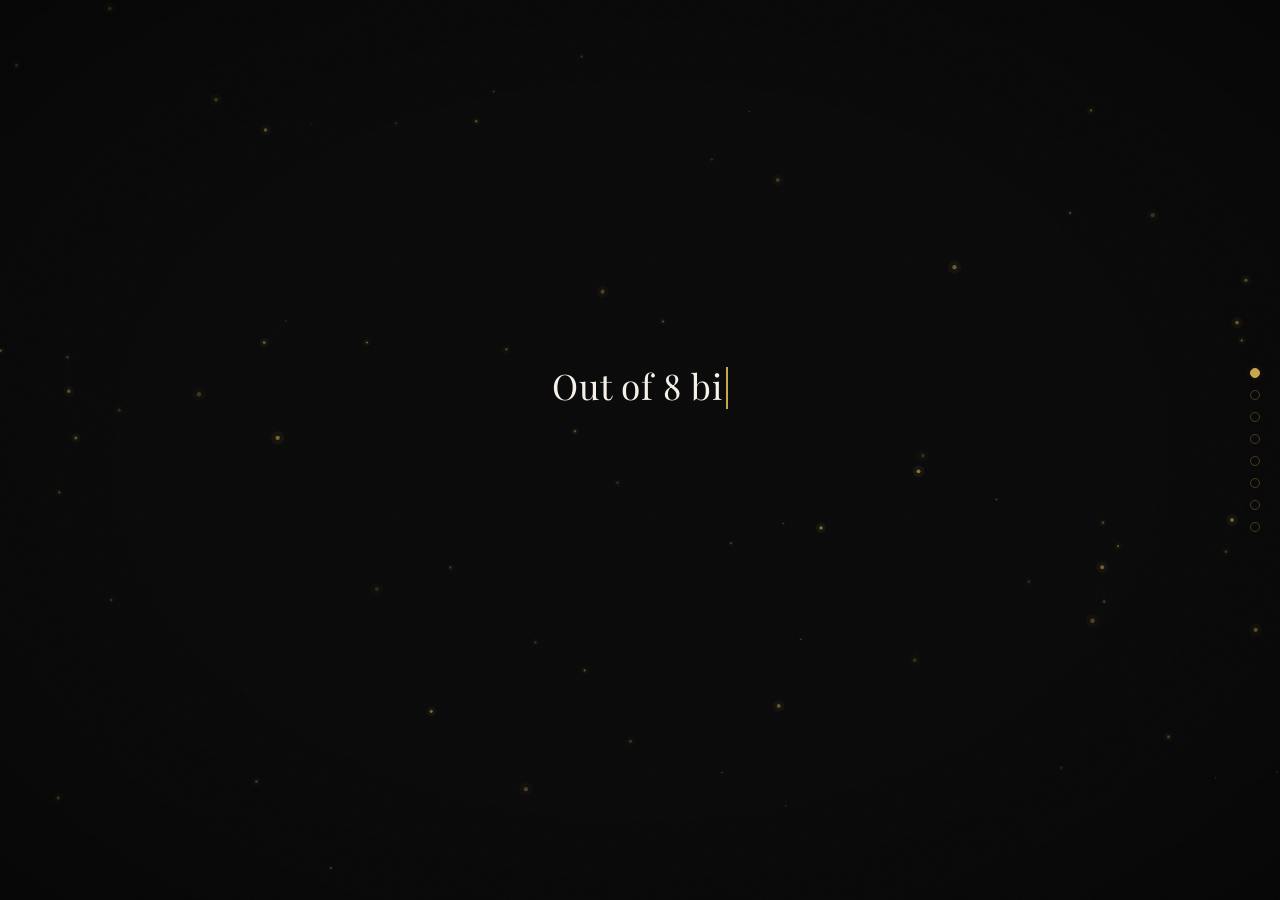
==== commit 3eb6cedd: "🎙️ Voice note is now the grand finale — 'One Last Thing' after confetti" ====
--- a/index.html
+++ b/index.html
@@ -189,12 +189,82 @@
   </div>
 
   <!-- ============================================
-       SECTION 5 — Voice Note
+       SECTION 5 — Friendship Timeline
        ============================================ -->
   <div class="section" id="section-4" data-section="4">
+    <div class="timeline-content">
+      <h2>Our Journey</h2>
+
+      <div class="timeline">
+        <!-- CUSTOMIZE: Update years and descriptions below -->
+        <div class="timeline-node" data-delay="0">
+          <div class="timeline-dot"></div>
+          <div class="timeline-year">Early 2025</div>
+          <div class="timeline-desc">"Met you"</div>
+        </div>
+        <div class="timeline-node" data-delay="1">
+          <div class="timeline-dot"></div>
+          <div class="timeline-year">Mid 2025</div>
+          <div class="timeline-desc">"Became close friends"</div>
+        </div>
+        <div class="timeline-node" data-delay="2">
+          <div class="timeline-dot"></div>
+          <div class="timeline-year">Late 2025</div>
+          <div class="timeline-desc">"Shared countless memories"</div>
+        </div>
+        <div class="timeline-node" data-delay="3">
+          <div class="timeline-dot"></div>
+          <div class="timeline-year">2026</div>
+          <div class="timeline-desc">"Still here, still us"</div>
+        </div>
+      </div>
+
+      <div class="timeline-btn">
+        <button class="gold-btn" onclick="goToSection(5)">Continue →</button>
+      </div>
+    </div>
+  </div>
+
+  <!-- ============================================
+       SECTION 6 — Secret Letter
+       ============================================ -->
+  <div class="section" id="section-5" data-section="5">
+    <div class="letter-content">
+      <div class="letter-card">
+        <!-- CUSTOMIZE: Edit the letter lines below -->
+        <div class="letter-line" id="letter-0"></div>
+        <div class="letter-line" id="letter-1">People often talk about success, money, careers and achievements.</div>
+        <div class="letter-line" id="letter-2">But years later, what we truly remember are the people who stood beside us.</div>
+        <div class="letter-line" id="letter-3">Thank you for being one of them.</div>
+        <div class="letter-line" id="letter-4">Happy Best Friends Day ❤️</div>
+      </div>
+      <div class="letter-btn" id="letterBtn">
+        <button class="gold-btn" onclick="goToSection(6)">Continue →</button>
+      </div>
+    </div>
+  </div>
+
+  <!-- ============================================
+       SECTION 7 — Final Surprise
+       ============================================ -->
+  <div class="section" id="section-6" data-section="6">
+    <div class="surprise-content">
+      <button class="gold-btn surprise-calc-btn" id="calcBtn">Calculate Friendship Value</button>
+      <div class="surprise-sequence" id="surpriseSequence" style="display:none;"></div>
+      <div class="final-message" id="finalMessage">See you in the next chapter. 🥂</div>
+      <div class="one-last-thing-btn" id="oneLastThingBtn">
+        <button class="gold-btn" onclick="goToSection(7)">One Last Thing →</button>
+      </div>
+    </div>
+  </div>
+
+  <!-- ============================================
+       SECTION 8 — Voice Note (The Final Surprise)
+       ============================================ -->
+  <div class="section" id="section-7" data-section="7">
     <div class="voice-section-content">
       <div class="voice-section-icon">🎙️</div>
-      <h2 class="voice-section-title">Wait... I recorded something for you</h2>
+      <h2 class="voice-section-title">Before you go... press play.</h2>
       <p class="voice-section-subtitle">Some things are better heard than read</p>
 
       <div class="voice-note-wrapper" id="voiceNoteWrapper">
@@ -219,76 +289,7 @@
         <source src="assets/voice-note.ogg" type="audio/ogg">
       </audio>
 
-      <p class="voice-section-footnote">"Words fade. But the voice of a friend stays."</p>
-
-      <button class="gold-btn" onclick="goToSection(5)" style="margin-top:2rem;">Continue →</button>
-    </div>
-  </div>
-
-  <!-- ============================================
-       SECTION 6 — Friendship Timeline
-       ============================================ -->
-  <div class="section" id="section-5" data-section="5">
-    <div class="timeline-content">
-      <h2>Our Journey</h2>
-
-      <div class="timeline">
-        <!-- CUSTOMIZE: Update years and descriptions below -->
-        <div class="timeline-node" data-delay="0">
-          <div class="timeline-dot"></div>
-          <div class="timeline-year">Early 2025</div>
-          <div class="timeline-desc">"Met you"</div>
-        </div>
-        <div class="timeline-node" data-delay="1">
-          <div class="timeline-dot"></div>
-          <div class="timeline-year">Mid 2025</div>
-          <div class="timeline-desc">"Became close friends"</div>
-        </div>
-        <div class="timeline-node" data-delay="2">
-          <div class="timeline-dot"></div>
-          <div class="timeline-year">Late 2025</div>
-          <div class="timeline-desc">"Shared countless memories"</div>
-        </div>
-        <div class="timeline-node" data-delay="3">
-          <div class="timeline-dot"></div>
-          <div class="timeline-year">2026</div>
-          <div class="timeline-desc">"Still here, still us"</div>
-        </div>
-      </div>
-
-      <div class="timeline-btn">
-        <button class="gold-btn" onclick="goToSection(6)">Continue →</button>
-      </div>
-    </div>
-  </div>
-
-  <!-- ============================================
-       SECTION 7 — Secret Letter
-       ============================================ -->
-  <div class="section" id="section-6" data-section="6">
-    <div class="letter-content">
-      <div class="letter-card">
-        <!-- CUSTOMIZE: Edit the letter lines below -->
-        <div class="letter-line" id="letter-0"></div>
-        <div class="letter-line" id="letter-1">People often talk about success, money, careers and achievements.</div>
-        <div class="letter-line" id="letter-2">But years later, what we truly remember are the people who stood beside us.</div>
-        <div class="letter-line" id="letter-3">Thank you for being one of them.</div>
-        <div class="letter-line" id="letter-4">Happy Best Friends Day ❤️</div>
-      </div>
-      <div class="letter-btn" id="letterBtn">
-        <button class="gold-btn" onclick="goToSection(7)">One Last Thing →</button>
-      </div>
-    </div>
-  </div>
-
-  <!-- ============================================
-       SECTION 8 — Final Surprise
-       ============================================ -->
-  <div class="section" id="section-7" data-section="7">
-    <div class="surprise-content">
-      <button class="gold-btn surprise-calc-btn" id="calcBtn">Calculate Friendship Value</button>
-      <div class="surprise-sequence" id="surpriseSequence" style="display:none;"></div>
-      <div class="final-message" id="finalMessage">See you in the next chapter. 🥂</div>
+      <p class="voice-section-footnote">"Words fade. But the voice of a friend stays forever."</p>
     </div>
   </div>
 
--- a/style.css
+++ b/style.css
@@ -1028,6 +1028,21 @@
   transform: translateY(0);
 }
 
+/* "One Last Thing" button after surprise */
+.one-last-thing-btn {
+  margin-top: 2rem;
+  opacity: 0;
+  transform: translateY(15px);
+  transition: opacity 1s var(--ease-smooth), transform 1s var(--ease-smooth);
+  pointer-events: none;
+}
+
+.one-last-thing-btn.visible {
+  opacity: 1;
+  transform: translateY(0);
+  pointer-events: all;
+}
+
 /* Warm background transition for surprise */
 .section.warm-bg {
   background: var(--warm-gradient);
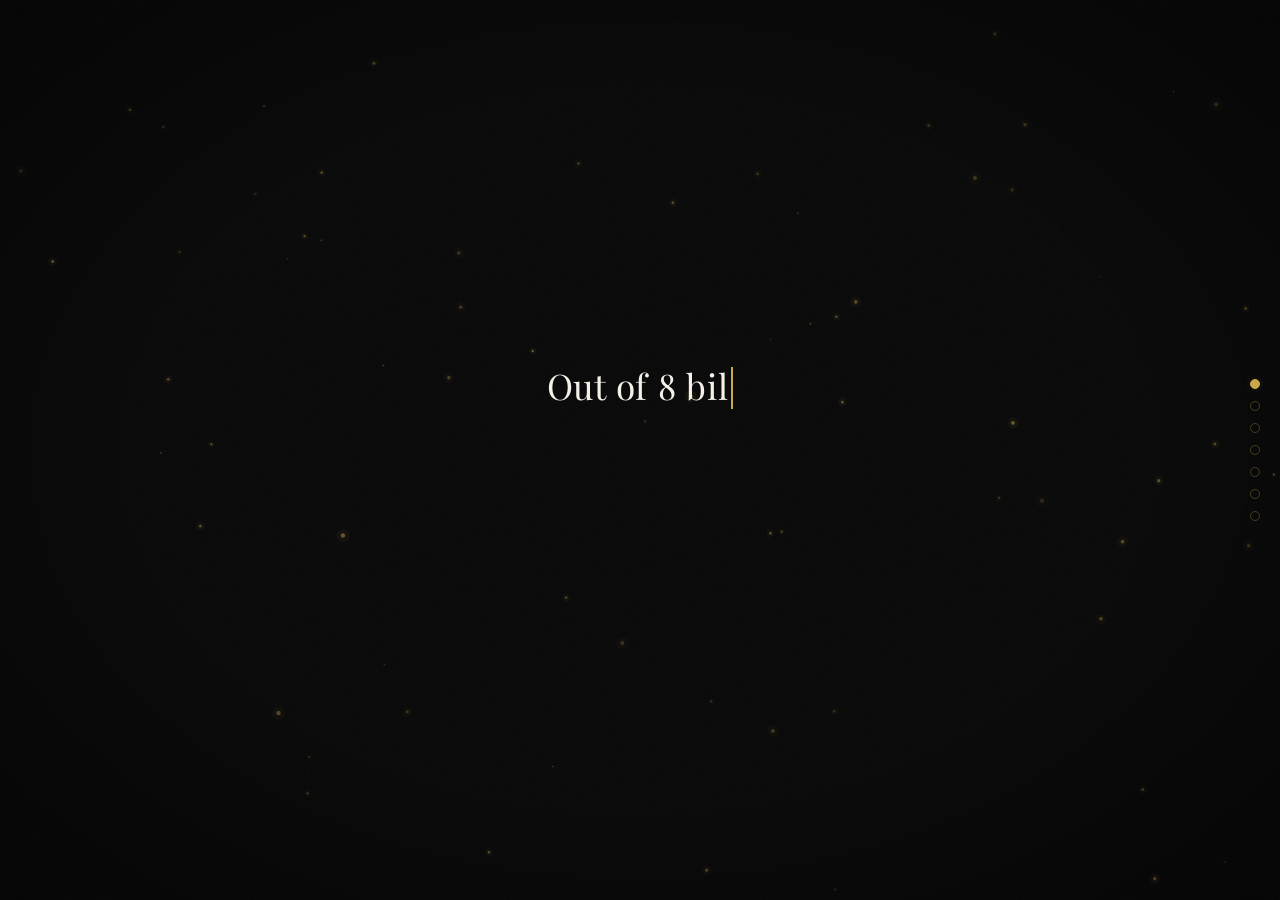
==== commit 1c22e6a2: "🎙️ Simplify: One Last Thing button plays audio inline, no separate page" ====
--- a/index.html
+++ b/index.html
@@ -252,44 +252,15 @@
       <button class="gold-btn surprise-calc-btn" id="calcBtn">Calculate Friendship Value</button>
       <div class="surprise-sequence" id="surpriseSequence" style="display:none;"></div>
       <div class="final-message" id="finalMessage">See you in the next chapter. 🥂</div>
+
+      <!-- One Last Thing — inline voice play -->
       <div class="one-last-thing-btn" id="oneLastThingBtn">
-        <button class="gold-btn" onclick="goToSection(7)">One Last Thing →</button>
-      </div>
-    </div>
-  </div>
-
-  <!-- ============================================
-       SECTION 8 — Voice Note (The Final Surprise)
-       ============================================ -->
-  <div class="section" id="section-7" data-section="7">
-    <div class="voice-section-content">
-      <div class="voice-section-icon">🎙️</div>
-      <h2 class="voice-section-title">Before you go... press play.</h2>
-      <p class="voice-section-subtitle">Some things are better heard than read</p>
-
-      <div class="voice-note-wrapper" id="voiceNoteWrapper">
-        <button class="voice-note-btn" id="voiceNoteBtn" aria-label="Play voice note">
-          <span class="voice-note-ring"></span>
-          <span class="voice-note-ring ring-2"></span>
-          <svg class="voice-icon play-icon" id="voicePlayIcon" viewBox="0 0 24 24" fill="none" stroke="currentColor" stroke-width="2">
-            <polygon points="5 3 19 12 5 21 5 3" fill="currentColor" stroke="none"/>
-          </svg>
-          <svg class="voice-icon pause-icon" id="voicePauseIcon" viewBox="0 0 24 24" fill="none" stroke="currentColor" stroke-width="2" style="display:none;">
-            <rect x="6" y="4" width="4" height="16" fill="currentColor" stroke="none"/>
-            <rect x="14" y="4" width="4" height="16" fill="currentColor" stroke="none"/>
-          </svg>
-        </button>
-        <div class="voice-note-progress" id="voiceProgress">
-          <div class="voice-note-bar" id="voiceBar"></div>
-        </div>
-        <div class="voice-note-hint">tap to play</div>
+        <button class="gold-btn" id="playVoiceBtn">🎙️ One Last Thing →</button>
       </div>
       <audio id="voiceAudio" preload="auto">
         <source src="assets/voice-note.mp3" type="audio/mpeg">
         <source src="assets/voice-note.ogg" type="audio/ogg">
       </audio>
-
-      <p class="voice-section-footnote">"Words fade. But the voice of a friend stays forever."</p>
     </div>
   </div>
 
